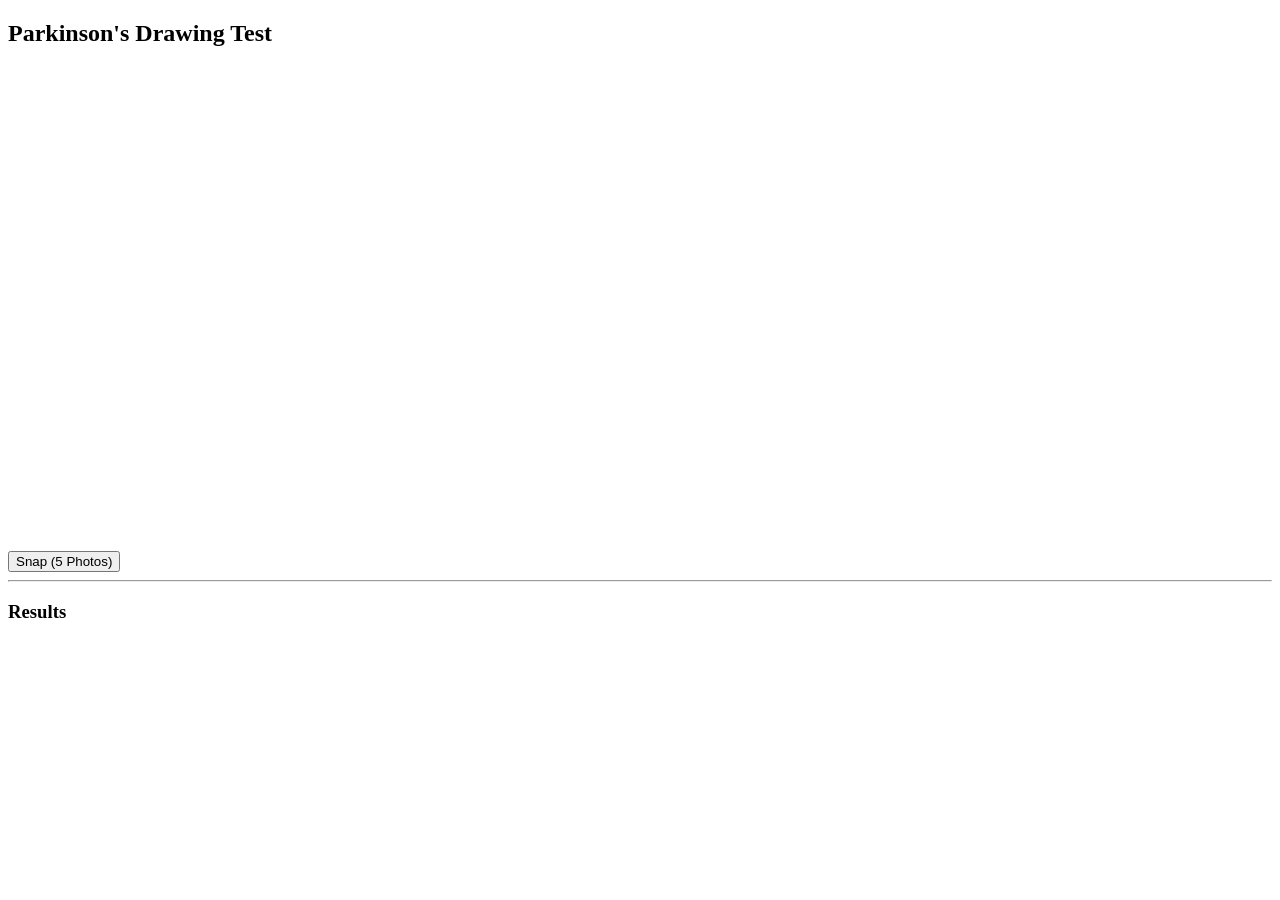
==== index.html @ 71ce6fff "Commit the first Inference Alpha Inference API is Settled" ====
<!DOCTYPE html>
<html lang="en">
<head>
    <title>Parkinson's Detection</title>
    <style>
        video { transform: scaleX(-1); } /* Flip for mirror view */
        img { width: 200px; margin: 5px; }
        #results { margin-top: 20px; }
        .result-item { border: 1px solid #ccc; padding: 10px; }
    </style>
</head>
<body>
    <h2>Parkinson's Drawing Test</h2>
    <video id="video-feed" width="640" height="480" autoplay></video>
    <br>
    <button id="snap-button">Snap (5 Photos)</button>

    <hr>
    <h3>Results</h3>
    <div id="results-container"></div>
    <div id="final-result"></div>
</body>
<script src="app.js"></script>
</html>
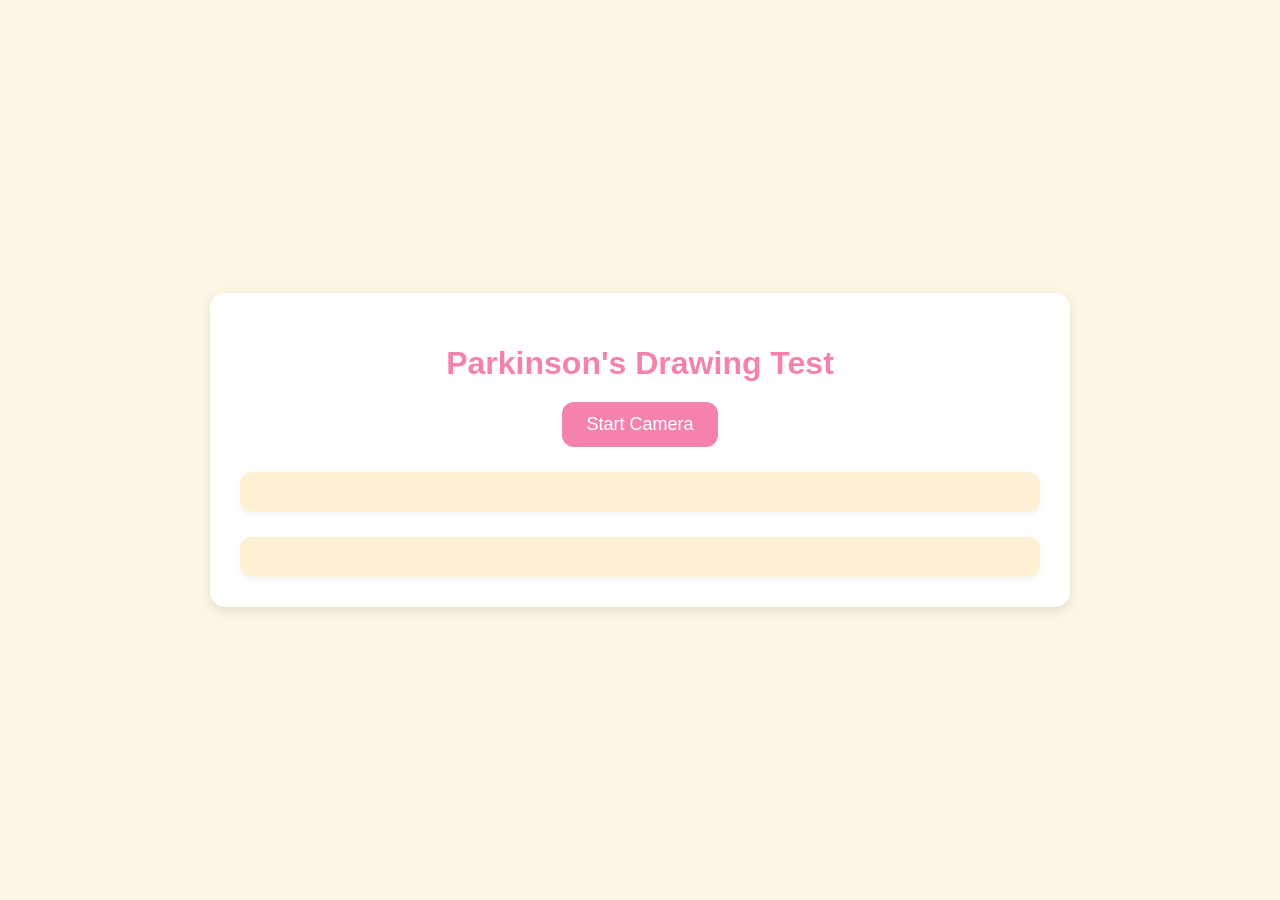
==== commit 20d068a1: "Update on Camera Camera needed HTTPS so i use ngrok to do that. But the camera is still X inverted, " ====
--- a/index.html
+++ b/index.html
@@ -1,24 +1,27 @@
 <!DOCTYPE html>
 <html lang="en">
 <head>
+    <meta charset="UTF-8" />
+    <meta name="viewport" content="width=device-width, initial-scale=1.0"/>
     <title>Parkinson's Detection</title>
-    <style>
-        video { transform: scaleX(-1); } /* Flip for mirror view */
-        img { width: 200px; margin: 5px; }
-        #results { margin-top: 20px; }
-        .result-item { border: 1px solid #ccc; padding: 10px; }
-    </style>
+    <link rel="stylesheet" href="style.css">
 </head>
 <body>
-    <h2>Parkinson's Drawing Test</h2>
-    <video id="video-feed" width="640" height="480" autoplay></video>
-    <br>
-    <button id="snap-button">Snap (5 Photos)</button>
-
-    <hr>
-    <h3>Results</h3>
-    <div id="results-container"></div>
-    <div id="final-result"></div>
+    <div class="container">
+        <h1>Parkinson's Drawing Test</h1>
+        
+        <button id="start-cam-button">Start Camera</button>
+        
+        <div class="video-container" id="video-wrapper" style="display: none;">
+            <video id="video-feed" autoplay playsinline></video>
+        </div>
+        
+        <button id="snap-button" style="display: none;">Snap (5 Photos)</button>
+        
+        <div id="results-container" class="result"></div>
+        <div id="final-result" class="result"></div>
+    </div>
+    
+    <script src="app.js"></script>
 </body>
-<script src="app.js"></script>
 </html>
--- a/style.css
+++ b/style.css
@@ -0,0 +1,96 @@
+body {
+    font-family: 'Segoe UI', sans-serif;
+    background-color: #fef6e4;
+    color: #001858;
+    display: flex;
+    flex-direction: column;
+    align-items: center;
+    justify-content: center;
+    min-height: 100vh;
+    margin: 0;
+    padding: 20px;
+    box-sizing: border-box;
+}
+
+.container {
+    max-width: 800px;
+    width: 100%;
+    padding: 30px;
+    background-color: #fff;
+    border-radius: 15px;
+    box-shadow: 0 4px 12px rgba(0, 0, 0, 0.1);
+}
+
+h1, h2, h3 {
+    color: #f582ae;
+    text-align: center;
+    margin-bottom: 20px;
+}
+
+.video-container {
+    position: relative;
+    display: flex;
+    justify-content: center;
+    margin-bottom: 25px;
+    width: 100%;
+}
+
+#video-feed {
+    border: 4px solid #f582ae;
+    border-radius: 15px;
+    max-width: 100%;
+    width: 100%;
+    box-shadow: 0 2px 8px rgba(0, 0, 0, 0.08);
+    transform: scaleX(-1);
+    
+    /* --- NEW 1:1 RULES --- */
+    aspect-ratio: 1 / 1;
+    object-fit: cover; /* This will crop the video to fit 1:1 */
+}
+
+button {
+    display: block;
+    margin: 10px auto; /* Added 10px margin for spacing */
+    padding: 12px 24px;
+    font-size: 18px;
+    background-color: #f582ae;
+    color: white;
+    border: none;
+    border-radius: 12px;
+    cursor: pointer;
+    transition: background-color 0.3s ease;
+}
+
+button:hover {
+    background-color: #ffb3c6;
+}
+
+.result {
+    margin-top: 25px;
+    padding: 20px;
+    background-color: #fdf0d5;
+    border-radius: 12px;
+    box-shadow: 0 2px 6px rgba(0, 0, 0, 0.06);
+    text-align: left;
+}
+
+.result-item {
+    border: 1px solid #ddd;
+    background-color: #fff;
+    padding: 10px;
+    margin-bottom: 15px;
+    border-radius: 8px;
+    display: flex;
+    align-items: center;
+    gap: 15px;
+}
+
+.result-item img {
+    border: 2px solid #ddd;
+    border-radius: 12px;
+    
+    /* --- NEW 1:1 RULES for result image --- */
+    width: 150px; /* Fixed width */
+    height: 150px; /* Fixed height */
+    object-fit: cover; /* Ensure it's square */
+}
